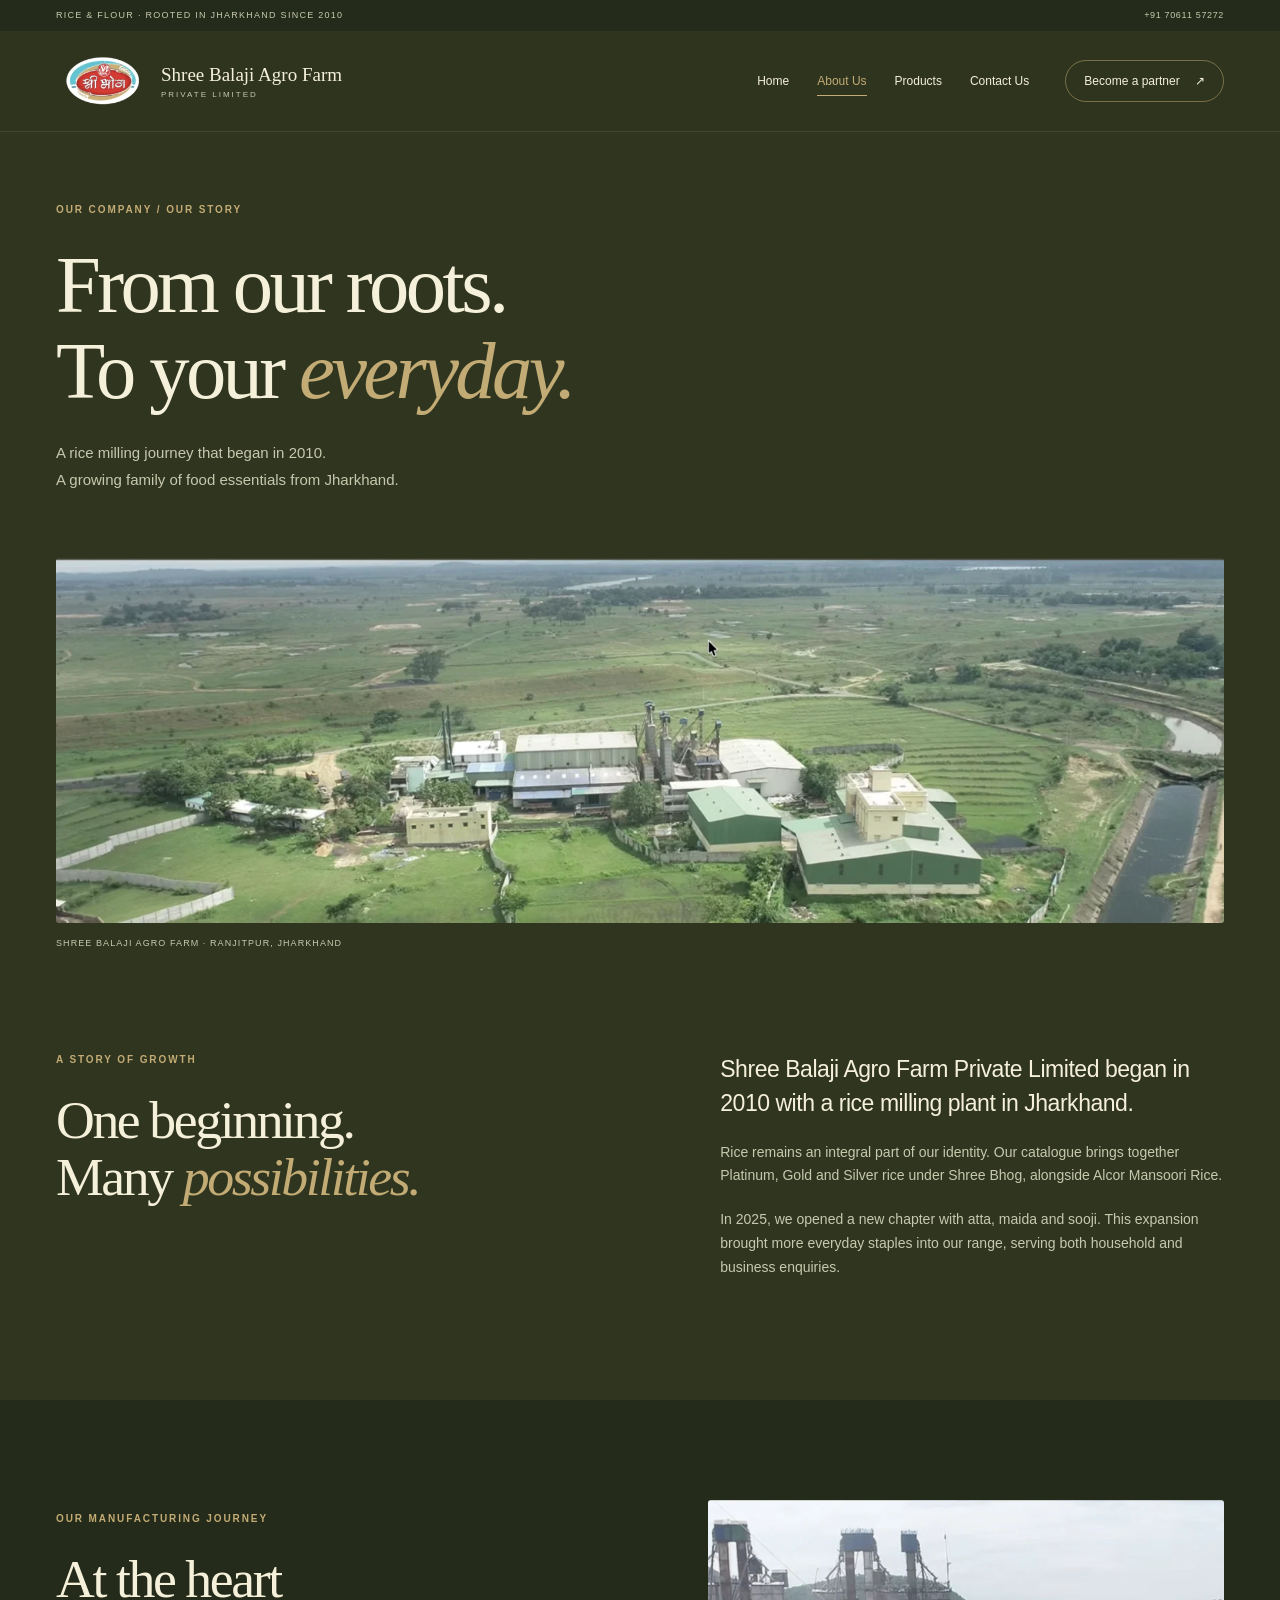
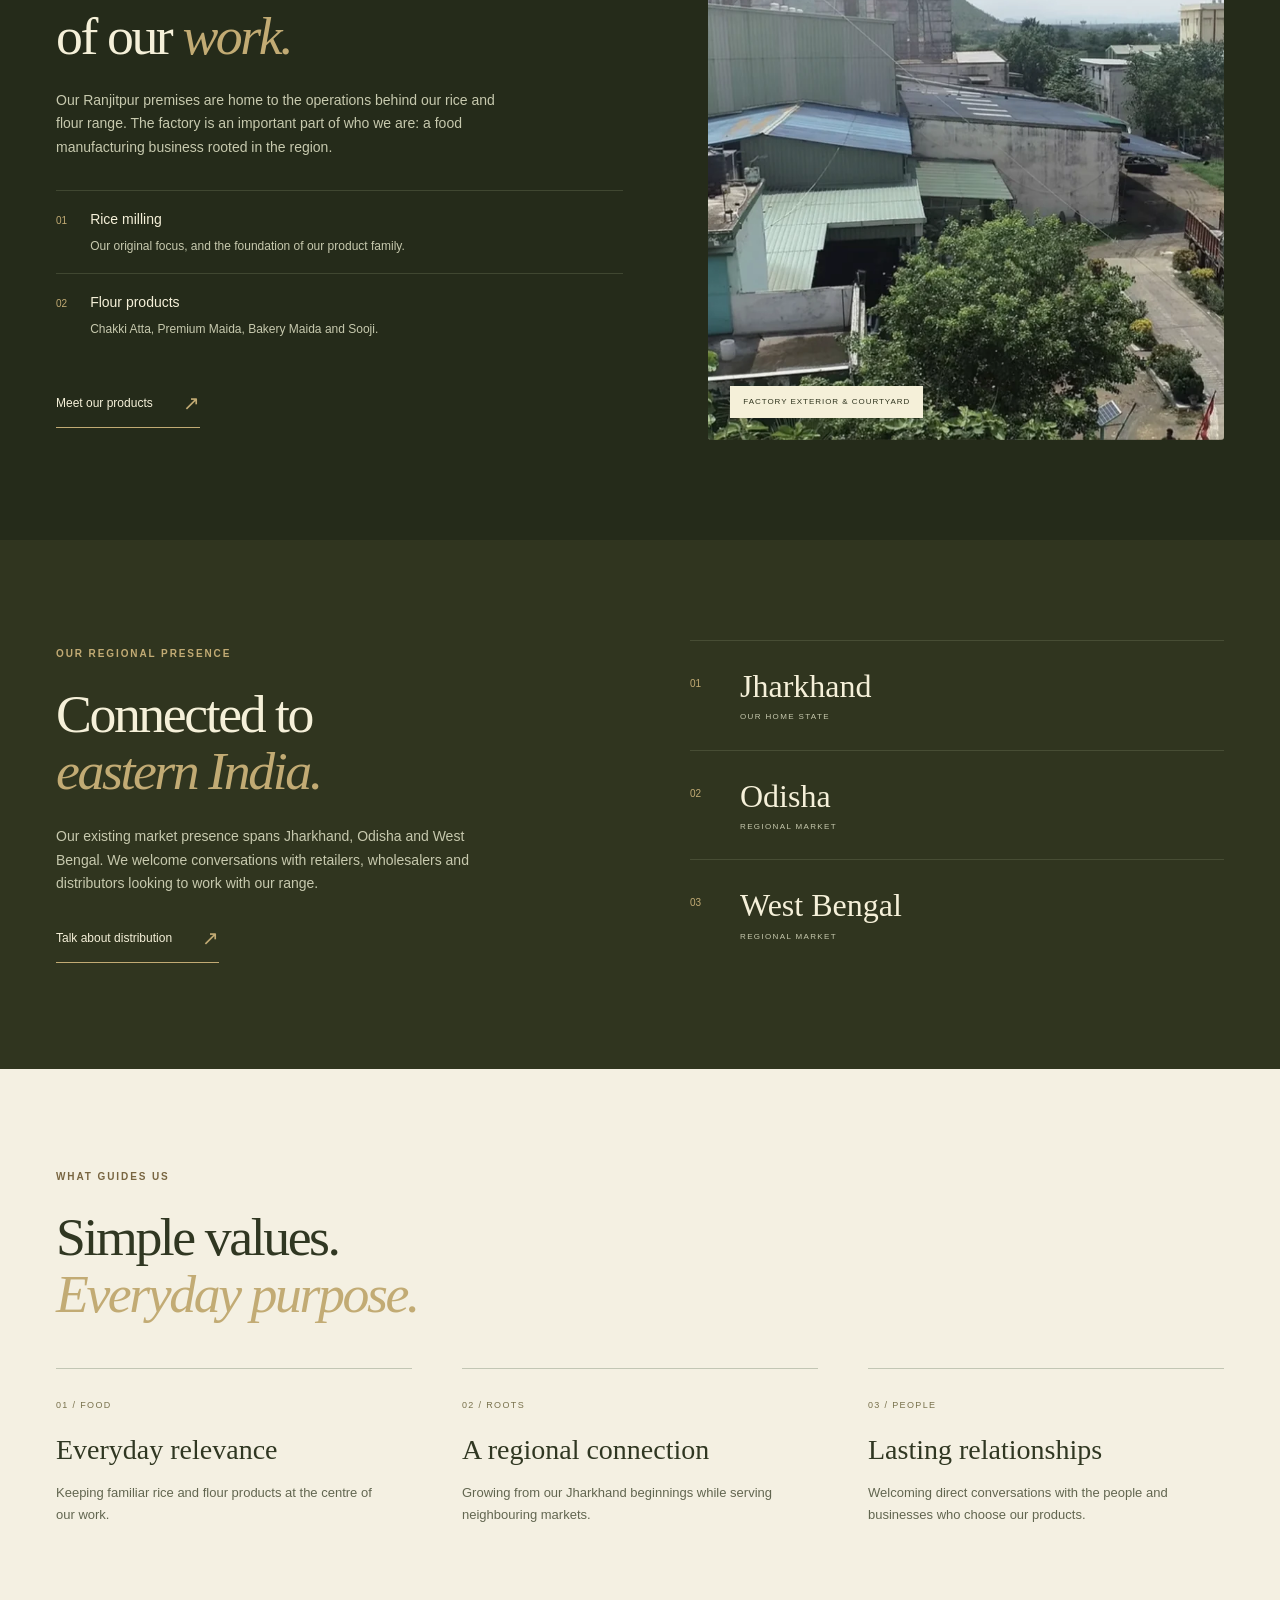
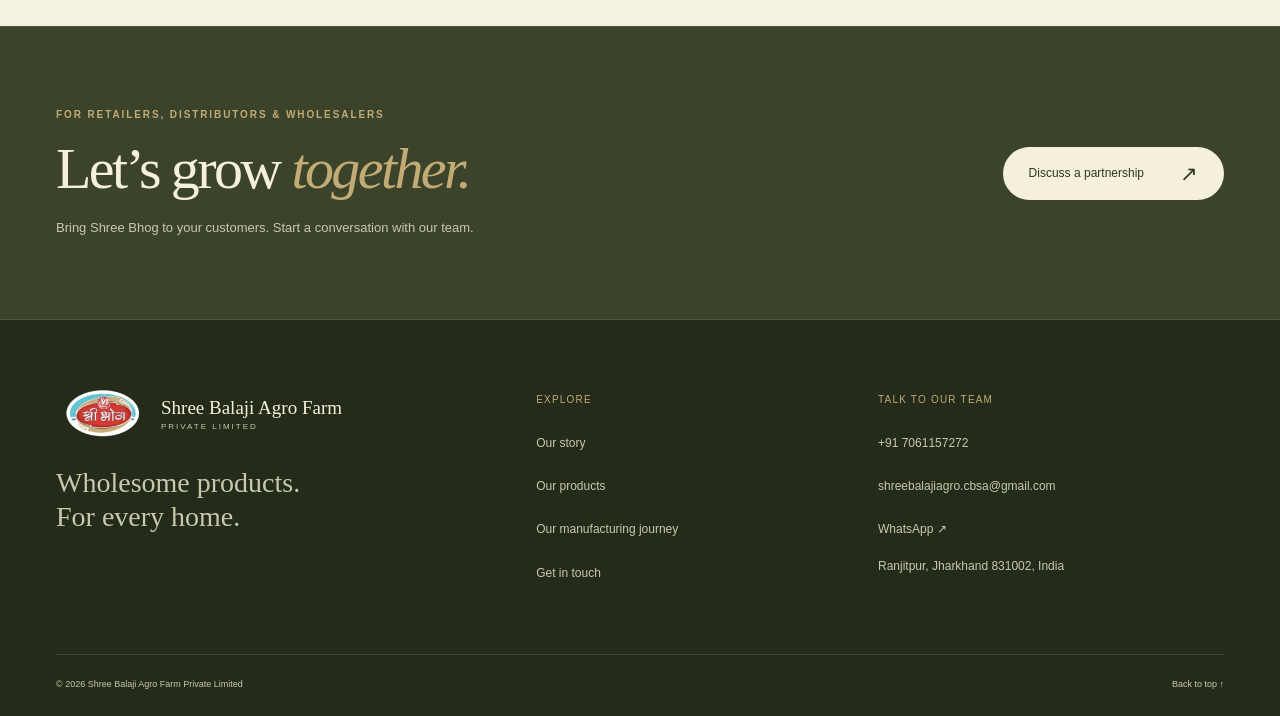
==== about.html @ ea7e45dd "Build four-page Wix-inspired website with preserved assets and webhook-ready enquiries" ====
<!doctype html>
<html lang="en">
  <head>
    <meta charset="utf-8">
    <meta name="viewport" content="width=device-width, initial-scale=1">
    <meta name="theme-color" content="#30351f"><title>About Us | Shree Balaji Agro Farm Private Limited</title>
    <meta name="description" content="Our journey from rice milling in 2010 to atta, maida and sooji in 2025. Meet Shree Balaji Agro Farm Private Limited, Ranjitpur.">
    <meta property="og:title" content="About Us | Shree Balaji Agro Farm Private Limited">
    <meta property="og:description" content="Our journey from rice milling in 2010 to atta, maida and sooji in 2025. Meet Shree Balaji Agro Farm Private Limited, Ranjitpur.">
    <meta property="og:type" content="website">
    <link rel="icon" href="assets/images/logo-600.webp" type="image/webp">
    <link rel="stylesheet" href="css/styles.css">
    <script src="js/config.js" defer>
    </script>
    <script src="js/script.js" defer>
    </script>
  </head>
  <body id="top"><a class="skip-link" href="#main">Skip to content</a>
    <div class="topbar"><span>RICE & FLOUR · ROOTED IN JHARKHAND SINCE 2010</span><a href="tel:+917061157272">+91 70611 57272</a>
    </div>
    <header class="site-header">
      <div class="header-inner"><a class="brand" href="index.html" aria-label="Shree Balaji Agro Farm Private Limited home"><img src="assets/images/logo-600.webp" width="91" height="55" alt="Shree Bhog"><span>Shree Balaji Agro Farm<small>PRIVATE LIMITED</small></span></a>
        <button class="menu-toggle" type="button" aria-expanded="false" aria-controls="main-nav" hidden>Menu <span aria-hidden="true">☰</span>
        </button>
        <nav id="main-nav" aria-label="Main navigation"><a href="index.html" >Home</a><a href="about.html" aria-current=page>About Us</a><a href="products.html" >Products</a><a href="contact.html" >Contact Us</a><a class="nav-cta" href="contact.html?business=Distributor">Become a partner <span aria-hidden="true">↗</span></a>
        </nav>
      </div>
    </header>
    <main id="main">
      <section class="wrap page-intro">
        <p class="eyebrow">OUR COMPANY / OUR STORY
        </p>
        <h1>From our roots.<br>To your <em>everyday.</em>
        </h1>
        <p class="page-summary">A rice milling journey that began in 2010.<br>A growing family of food essentials from Jharkhand.
        </p>
      </section>
      <figure class="wrap panoramic"><img class="" src="assets/images/factory-aerial-1600.webp" srcset="assets/images/factory-aerial-800.webp 800w, assets/images/factory-aerial-1600.webp 1600w, assets/images/factory-aerial-2400.webp 2400w" sizes="(max-width: 760px) 100vw, 90vw" alt="Panoramic view of the factory and surrounding landscape in Ranjitpur" width="2612" height="774" fetchpriority=high decoding="async">
        <figcaption>Shree Balaji Agro Farm · Ranjitpur, Jharkhand
        </figcaption>
      </figure>
      <section class="wrap section intro-grid">
        <div>
          <p class="eyebrow">A STORY OF GROWTH
          </p>
          <h2>One beginning.<br>Many <em>possibilities.</em>
          </h2>
        </div>
        <div class="intro-copy">
          <p class="lead">Shree Balaji Agro Farm Private Limited began in 2010 with a rice milling plant in Jharkhand.
          </p>
          <p>Rice remains an integral part of our identity. Our catalogue brings together Platinum, Gold and Silver rice under Shree Bhog, alongside Alcor Mansoori Rice.
          </p>
          <p>In 2025, we opened a new chapter with atta, maida and sooji. This expansion brought more everyday staples into our range, serving both household and business enquiries.
          </p>
        </div>
      </section>
      <section id="manufacturing" class="manufacturing section">
        <div class="wrap factory-grid">
          <div class="factory-copy">
            <p class="eyebrow">OUR MANUFACTURING JOURNEY
            </p>
            <h2>At the heart<br>of our <em>work.</em>
            </h2>
            <p>Our Ranjitpur premises are home to the operations behind our rice and flour range. The factory is an important part of who we are: a food manufacturing business rooted in the region.
            </p>
            <div class="simple-facts">
              <div><span>01</span>
                <p><strong>Rice milling</strong>Our original focus, and the foundation of our product family.
                </p>
              </div>
              <div><span>02</span>
                <p><strong>Flour products</strong>Chakki Atta, Premium Maida, Bakery Maida and Sooji.
                </p>
              </div>
            </div>
            <a class="text-link" href="products.html">Meet our products <span aria-hidden="true">↗</span></a>
          </div>
          <div class="factory-photo"><img class="" src="assets/images/factory-inside-1600.webp" srcset="assets/images/factory-inside-800.webp 800w, assets/images/factory-inside-1600.webp 1600w, assets/images/factory-inside-2400.webp 1642w" sizes="(max-width: 760px) 100vw, 90vw" alt="Exterior view of the factory buildings and courtyard" width="1642" height="794" loading=lazy decoding="async"><span>FACTORY EXTERIOR & COURTYARD</span>
          </div>
        </div>
      </section>
      <section class="wrap section regional">
        <div>
          <p class="eyebrow">OUR REGIONAL PRESENCE
          </p>
          <h2>Connected to<br><em>eastern India.</em>
          </h2>
          <p>Our existing market presence spans Jharkhand, Odisha and West Bengal. We welcome conversations with retailers, wholesalers and distributors looking to work with our range.
          </p>
          <a class="text-link" href="contact.html?business=Distributor">Talk about distribution <span aria-hidden="true">↗</span></a>
        </div>
        <div class="region-list">
          <div><span>01</span>
            <h3>Jharkhand
            </h3>
            <small>OUR HOME STATE</small>
          </div>
          <div><span>02</span>
            <h3>Odisha
            </h3>
            <small>REGIONAL MARKET</small>
          </div>
          <div><span>03</span>
            <h3>West Bengal
            </h3>
            <small>REGIONAL MARKET</small>
          </div>
        </div>
      </section>
      <section class="values section">
        <div class="wrap">
          <p class="eyebrow">WHAT GUIDES US
          </p>
          <h2>Simple values.<br><em>Everyday purpose.</em>
          </h2>
          <div class="values-grid">
            <article><span>01 / FOOD</span>
              <h3>Everyday relevance
              </h3>
              <p>Keeping familiar rice and flour products at the centre of our work.
              </p>
            </article>
            <article><span>02 / ROOTS</span>
              <h3>A regional connection
              </h3>
              <p>Growing from our Jharkhand beginnings while serving neighbouring markets.
              </p>
            </article>
            <article><span>03 / PEOPLE</span>
              <h3>Lasting relationships
              </h3>
              <p>Welcoming direct conversations with the people and businesses who choose our products.
              </p>
            </article>
          </div>
        </div>
      </section>
      <section class="partner-band">
        <div class="wrap">
          <div>
            <p class="eyebrow">FOR RETAILERS, DISTRIBUTORS & WHOLESALERS
            </p>
            <h2>Let’s grow <em>together.</em>
            </h2>
            <p>Bring Shree Bhog to your customers. Start a conversation with our team.
            </p>
          </div>
          <a class="button button-cream" href="contact.html?business=Distributor">Discuss a partnership <span aria-hidden="true">↗</span></a>
        </div>
      </section>
    </main>
    <footer class="site-footer">
      <div class="wrap footer-grid">
        <div class="footer-brand"><a class="brand" href="index.html"><img src="assets/images/logo-600.webp" width="91" height="55" alt="Shree Bhog"><span>Shree Balaji Agro Farm<small>PRIVATE LIMITED</small></span></a>
          <p>Wholesome products.<br>For every home.
          </p>
        </div>
        <div>
          <h2>Explore
          </h2>
          <a href="about.html">Our story</a><a href="products.html">Our products</a><a href="about.html#manufacturing">Our manufacturing journey</a><a href="contact.html">Get in touch</a>
        </div>
        <div>
          <h2>Talk to our team
          </h2>
          <a href="tel:+917061157272">+91 7061157272</a><a href="mailto:shreebalajiagro.cbsa@gmail.com">shreebalajiagro.cbsa@gmail.com</a><a href="https://wa.me/917061157272" target="_blank" rel="noopener noreferrer">WhatsApp <span aria-hidden="true">↗</span></a>
          <p>Ranjitpur, Jharkhand 831002, India
          </p>
        </div>
      </div>
      <div class="wrap footer-bottom"><span>© <span data-year>2026</span> Shree Balaji Agro Farm Private Limited</span><a href="#top">Back to top ↑</a>
      </div>
    </footer>
  </body>
</html>
---- css/styles.css ----
/* SHREE BALAJI AGRO FARM — shared design system.
   Edit these tokens to change the site-wide palette and typography. */
:root {
  --olive:#30351f;
  --olive-deep:#252b1a;
  --olive-light:#3c432b;
  --cream:#f5f0d9;
  --paper:#f4f0e2;
  --gold:#c2ab74;
  --muted:#c7c9ae;
  --ink:#303722;
  --line:#69705366;
  --serif:Georgia,'Times New Roman',serif;
  --sans:'Avenir Next','Segoe UI',Arial,sans-serif;
}
* {
  box-sizing:border-box;
}
html {
  scroll-behavior:smooth;
  scroll-padding-top:110px;
}
body {
  margin:0;
  background:var(--olive);
  color:var(--cream);
  font-family:var(--sans);
  font-size:16px;
  line-height:1.7;
}
a {
  color:inherit;
  text-decoration:none;
}
img {
  display:block;
  max-width:100%;
}
button,input,textarea,select {
  font:inherit;
}
button {
  cursor:pointer;
}
button:disabled {
  cursor:not-allowed;
}
h1,h2,h3,p,figure {
  margin:0;
}
h1,h2,h3 {
  font-family:var(--serif);
  font-weight:400;
}
h1,h2 {
  letter-spacing:-.045em;
  line-height:1.06;
}
h1 {
  font-size:clamp(58px,6.6vw,100px);
}
h2 {
  font-size:clamp(40px,4.2vw,64px);
}
h3 {
  line-height:1.2;
}
em {
  font-weight:400;
  color:var(--gold);
}
a,button,input,select,textarea {
  -webkit-tap-highlight-color:transparent;
}
a:focus-visible,button:focus-visible,input:focus-visible,select:focus-visible,textarea:focus-visible {
  outline:3px solid var(--gold);
  outline-offset:5px;
}
::selection {
  background:var(--gold);
  color:var(--olive-deep);
}
[hidden] {
  display:none!important;
}
.wrap {
  width:min(1320px,calc(100% - 112px));
  margin-inline:auto;
}
.section {
  padding-block:100px;
}
.eyebrow {
  font-size:10px;
  letter-spacing:.19em;
  font-weight:600;
  line-height:1.6;
  margin-bottom:24px;
  color:var(--gold);
}
.topbar {
  background:var(--olive-deep);
  padding:8px 56px;
  display:flex;
  justify-content:space-between;
  font-size:9px;
  letter-spacing:.14em;
  color:var(--muted);
}
.topbar a {
  letter-spacing:.07em;
}
.site-header {
  position:sticky;
  top:0;
  z-index:50;
  background:#30351ff7;
  border-bottom:1px solid #aeb59025;
  backdrop-filter:blur(12px);
}
.header-inner {
  width:min(1400px,calc(100% - 112px));
  margin:auto;
  display:flex;
  justify-content:space-between;
  align-items:center;
  min-height:100px;
  gap:28px;
}
.brand {
  display:flex;
  align-items:center;
  gap:15px;
  flex-shrink:0;
}
.brand img {
  width:90px;
  height:57px;
  object-fit:contain;
}
.brand>span {
  font-family:var(--serif);
  font-size:19px;
  line-height:1.4;
}
.brand small {
  display:block;
  font-family:var(--sans);
  font-size:8px;
  letter-spacing:.25em;
  color:var(--muted);
}
#main-nav {
  display:flex;
  align-items:center;
  gap:28px;
  font-size:12px;
}
#main-nav>a {
  white-space:nowrap;
}
#main-nav>a[aria-current] {
  color:var(--gold);
}
#main-nav>a:not(.nav-cta) {
  position:relative;
  padding:8px 0;
}
#main-nav>a:not(.nav-cta):after {
  content:'';
  height:1px;
  width:0;
  background:var(--gold);
  position:absolute;
  bottom:3px;
  left:0;
  transition:width .2s;
}
#main-nav>a:hover:after,#main-nav>a[aria-current]:after {
  width:100%;
}
.nav-cta {
  border:1px solid #c2ab7480;
  border-radius:30px;
  padding:10px 18px;
  margin-left:8px;
}
.nav-cta span {
  margin-left:12px;
}
.button {
  display:inline-flex;
  align-items:center;
  justify-content:space-between;
  gap:36px;
  padding:15px 25px;
  border:1px solid transparent;
  border-radius:40px;
  font-size:12px;
  font-weight:500;
  line-height:1.5;
  transition:background .2s,transform .2s;
}
.button span {
  font-size:21px;
  line-height:1;
}
.button:hover:not(:disabled) {
  transform:translateY(-2px);
}
.button-cream {
  background:var(--cream);
  color:var(--olive);
}
.button-cream:hover {
  background:#e5d6a7;
}
.button-outline {
  border-color:var(--gold);
  color:var(--cream);
}
.button-outline:hover {
  background:var(--olive-light);
}
.button-dark {
  background:var(--olive);
  color:var(--cream);
}
.button-dark:hover:not(:disabled) {
  background:#424b30;
}
.text-link {
  display:inline-flex;
  gap:30px;
  align-items:center;
  border-bottom:1px solid var(--gold);
  font-size:12px;
  padding-bottom:7px;
}
.text-link span {
  color:var(--gold);
  font-size:20px;
}
.home-hero {
  position:relative;
  min-height:650px;
  height:calc(100svh - 134px);
  max-height:920px;
  isolation:isolate;
  display:flex;
  align-items:center;
}
.hero-image {
  position:absolute;
  inset:0;
  width:100%;
  height:100%;
  object-fit:cover;
  object-position:50% 56%;
  z-index:-3;
}
.hero-shade {
  position:absolute;
  inset:0;
  z-index:-2;
  background:linear-gradient(90deg,#172515d9 0%,#1d2e1c95 45%,#17281915 100%),linear-gradient(0deg,#1c2a1bb0,transparent 30%);
}
.hero-content {
  padding-block:65px 95px;
}
.hero-content .eyebrow {
  display:flex;
  align-items:center;
  color:var(--cream);
  font-size:9px;
  gap:12px;
}
.gold-line {
  height:1px;
  width:34px;
  background:var(--gold);
}
.hero-content h1 {
  font-size:clamp(58px,6.4vw,98px);
  line-height:1.04;
  max-width:920px;
  text-shadow:0 2px 30px #17251520;
}
.hero-content em {
  color:#eddbab;
}
.hero-tagline {
  margin:24px 0 30px;
  font-size:17px;
  color:#f2efda;
}
.hero-caption {
  position:absolute;
  bottom:24px;
  left:56px;
  right:56px;
  display:flex;
  justify-content:space-between;
  color:var(--cream);
  font-size:9px;
  letter-spacing:.15em;
}
.hero-caption a {
  letter-spacing:0;
  font-size:11px;
}
.heritage-strip {
  border-bottom:1px solid var(--line);
  padding:23px 56px;
  display:flex;
  justify-content:center;
  gap:65px;
  align-items:center;
  font-size:10px;
  letter-spacing:.15em;
}
.ornament {
  font-size:16px;
  color:var(--gold);
}
.intro-grid {
  display:grid;
  grid-template-columns:1.12fr 1fr;
  gap:100px;
}
.intro-copy {
  max-width:520px;
}
.intro-copy p {
  font-size:14px;
  color:var(--muted);
  margin-bottom:20px;
}
.intro-copy .lead {
  font-size:23px;
  color:var(--cream);
  line-height:1.5;
  letter-spacing:-.02em;
}
.intro-copy .text-link {
  margin-top:5px;
}
.collection {
  background:var(--olive-deep);
}
.section-heading {
  display:flex;
  justify-content:space-between;
  align-items:end;
  gap:40px;
  margin-bottom:44px;
}
.section-heading>p {
  font-size:13px;
  color:var(--muted);
  max-width:300px;
}
.section-heading>.text-link {
  margin-bottom:6px;
}
.product-grid {
  display:grid;
  grid-template-columns:repeat(4,minmax(0,1fr));
  gap:24px;
}
.product-card {
  min-width:0;
  display:flex;
  flex-direction:column;
}
.product-art {
  background:#e9e7d5;
  height:320px;
  position:relative;
  display:flex;
  align-items:center;
  justify-content:center;
  padding:45px 28px 28px;
  overflow:hidden;
  border-radius:3px;
}
.product-art:after {
  content:'';
  position:absolute;
  inset:12px;
  border:1px solid #9e9b7c30;
  pointer-events:none;
}
.product-kicker {
  position:absolute;
  top:21px;
  left:23px;
  font-size:8px;
  letter-spacing:.14em;
  color:#5a604a;
}
.product-art>img {
  max-height:100%;
  max-width:100%;
  width:auto;
  height:auto;
  object-fit:contain;
  filter:drop-shadow(0 10px 9px #242b1d22);
  transition:transform .4s;
}
.product-card:hover .product-art>img {
  transform:translateY(-5px);
}
.rice-gold {
  background:#eee2bf;
}
.rice-silver {
  background:#e3dfdf;
}
.atta-chakki {
  background:#e8e0ce;
  padding-inline:20px;
}
.product-body {
  padding-top:21px;
  flex:1;
  display:flex;
  flex-direction:column;
}
.product-body h3 {
  font-size:26px;
  letter-spacing:-.025em;
}
.product-body p {
  font-size:12px;
  color:var(--muted);
  margin:12px 0 20px;
  line-height:1.65;
  flex:1;
}
.product-enquiry {
  display:flex;
  justify-content:space-between;
  gap:8px;
  align-items:center;
  font-size:10px;
  border-top:1px solid var(--line);
  padding-top:13px;
}
.product-enquiry>span[aria-hidden] {
  color:var(--gold);
  font-size:19px;
}
.product-enquiry:hover {
  color:var(--gold);
}
.collection-bottom {
  display:flex;
  justify-content:space-between;
  gap:25px;
  border-top:1px solid var(--line);
  padding-top:24px;
  margin-top:40px;
  font-size:11px;
  color:var(--muted);
}
.collection-bottom a {
  color:var(--cream);
}
.factory-grid {
  display:grid;
  grid-template-columns:1.1fr 1fr;
  gap:85px;
  align-items:center;
}
.factory-photo {
  position:relative;
  height:540px;
  overflow:hidden;
  border-radius:3px;
}
.factory-photo img {
  height:100%;
  width:100%;
  object-fit:cover;
  object-position:40% center;
}
.factory-photo>span {
  position:absolute;
  bottom:22px;
  left:22px;
  padding:9px 13px;
  background:var(--cream);
  color:var(--olive);
  font-size:8px;
  letter-spacing:.12em;
}
.factory-copy>p:not(.eyebrow) {
  font-size:14px;
  color:var(--muted);
  margin-top:24px;
  max-width:440px;
}
.simple-facts {
  margin:30px 0;
}
.simple-facts>div {
  display:flex;
  gap:23px;
  border-top:1px solid var(--line);
  padding:17px 0;
}
.simple-facts>div>span {
  font-size:10px;
  color:var(--gold);
  padding-top:4px;
}
.simple-facts p {
  font-size:12px;
  color:var(--muted);
}
.simple-facts strong {
  display:block;
  font-weight:500;
  font-size:14px;
  color:var(--cream);
  margin-bottom:4px;
}
.milestones {
  background:var(--paper);
  color:var(--ink);
}
.milestones .wrap {
  display:grid;
  grid-template-columns:1.2fr 1fr 1fr;
  gap:65px;
}
.milestones .eyebrow {
  color:#786540;
}
.milestones h2 {
  font-size:42px;
}
.milestone {
  border-left:1px solid #b8bda9;
  padding-left:32px;
}
.milestone>span {
  font-family:var(--serif);
  font-size:72px;
  line-height:1.1;
  letter-spacing:-.06em;
  color:#7e825c;
}
.milestone h3 {
  font-size:22px;
  margin:17px 0 12px;
}
.milestone p {
  font-size:12px;
  max-width:250px;
  color:#61664f;
}
.partner-band {
  padding-block:80px;
  border-block:1px solid var(--line);
  background:var(--olive-light);
}
.partner-band .wrap {
  display:flex;
  align-items:center;
  justify-content:space-between;
  gap:40px;
}
.partner-band h2 {
  font-size:58px;
}
.partner-band p:not(.eyebrow) {
  font-size:13px;
  color:var(--muted);
  margin-top:17px;
}
.partner-band .eyebrow {
  margin-bottom:15px;
}
.site-footer {
  background:var(--olive-deep);
  padding:65px 0 24px;
}
.footer-grid {
  display:grid;
  grid-template-columns:1.2fr .8fr 1fr;
  gap:65px;
  padding-bottom:55px;
}
.footer-brand>p {
  font-family:var(--serif);
  font-size:28px;
  line-height:1.2;
  margin-top:24px;
  color:var(--muted);
}
.footer-grid h2 {
  font-family:var(--sans);
  font-size:10px;
  letter-spacing:.12em;
  text-transform:uppercase;
  color:var(--gold);
  margin:10px 0 20px;
}
.footer-grid>div:not(.footer-brand)>a,.footer-grid>div:not(.footer-brand)>p {
  display:block;
  font-size:12px;
  margin:9px 0;
  color:var(--muted);
  overflow-wrap:anywhere;
}
.footer-grid a:hover {
  color:var(--cream);
}
.footer-bottom {
  border-top:1px solid var(--line);
  padding-top:22px;
  display:flex;
  justify-content:space-between;
  gap:22px;
  font-size:9px;
  color:var(--muted);
}
.page-intro {
  padding-top:70px;
  padding-bottom:65px;
}
.page-intro h1 {
  font-size:clamp(58px,6.3vw,90px);
}
.page-summary {
  font-size:15px;
  line-height:1.8;
  color:var(--muted);
  margin-top:26px;
}
.panoramic img {
  width:100%;
  height:365px;
  object-fit:cover;
  border-radius:3px;
}
.panoramic figcaption {
  font-size:9px;
  letter-spacing:.12em;
  color:var(--muted);
  padding-top:13px;
  text-transform:uppercase;
}
.manufacturing {
  background:var(--olive-deep);
}
.regional {
  display:grid;
  grid-template-columns:1fr 1fr;
  gap:100px;
  align-items:center;
}
.regional p:not(.eyebrow) {
  font-size:14px;
  color:var(--muted);
  margin:25px 0;
  max-width:430px;
}
.region-list>div {
  display:grid;
  grid-template-columns:30px 1fr;
  gap:5px 20px;
  border-top:1px solid var(--line);
  padding:26px 0;
}
.region-list span {
  font-size:10px;
  color:var(--gold);
  grid-row:span 2;
  padding-top:8px;
}
.region-list h3 {
  font-size:32px;
}
.region-list small {
  font-size:8px;
  letter-spacing:.17em;
  color:var(--muted);
}
.values {
  background:var(--paper);
  color:var(--ink);
}
.values .eyebrow {
  color:#786540;
}
.values-grid {
  display:grid;
  grid-template-columns:repeat(3,1fr);
  gap:50px;
  margin-top:45px;
}
.values-grid article {
  border-top:1px solid #c2c6b4;
  padding-top:20px;
}
.values-grid span {
  font-size:9px;
  letter-spacing:.15em;
  color:#78714c;
}
.values-grid h3 {
  font-size:28px;
  margin:16px 0;
}
.values-grid p {
  font-size:13px;
  color:#626650;
  max-width:320px;
}
.intro-bottom {
  display:flex;
  justify-content:space-between;
  gap:30px;
  align-items:end;
}
.category-nav {
  display:flex;
  gap:14px;
}
.category-nav a {
  font-size:12px;
  padding:11px 21px;
  border:1px solid var(--gold);
  border-radius:30px;
}
.category-nav span {
  font-size:9px;
  color:var(--gold);
  margin-inline:12px;
}
.catalogue-section {
  background:var(--olive-deep);
  border-top:1px solid var(--line);
}
.flour-section {
  background:var(--olive);
}
.pack-placeholder {
  height:100%;
  width:100%;
  border:1px solid #9b845360;
  display:flex;
  flex-direction:column;
  align-items:center;
  justify-content:center;
  text-align:center;
  gap:12px;
  color:var(--ink);
  padding:15px;
}
.pack-placeholder>img {
  height:48px;
  width:34px;
}
.pack-placeholder>span {
  font-family:var(--serif);
  font-size:22px;
  line-height:1.2;
}
.pack-placeholder small {
  font-size:7px;
  letter-spacing:.18em;
  color:#6c6b56;
  line-height:1.8;
}
.catalogue-note {
  font-size:11px;
  color:var(--muted);
  margin-top:30px;
}
.contact-heading {
  padding-bottom:55px;
}
.contact-layout {
  display:grid;
  grid-template-columns:.85fr 1.15fr;
  gap:100px;
  padding-bottom:45px;
  align-items:start;
}
.contact-details {
  padding-top:20px;
}
.contact-detail {
  display:block;
  position:relative;
  border-top:1px solid var(--line);
  padding:24px 25px 26px 0;
}
.contact-detail>span:first-child {
  display:block;
  font-size:9px;
  letter-spacing:.16em;
  color:var(--gold);
  margin-bottom:10px;
}
.contact-detail strong {
  font-weight:400;
  font-size:18px;
  line-height:1.55;
  overflow-wrap:anywhere;
}
.contact-detail>span[aria-hidden] {
  position:absolute;
  right:0;
  top:49px;
  color:var(--gold);
}
.contact-details .button {
  margin-top:22px;
}
.contact-small {
  font-size:12px;
  color:var(--muted);
  max-width:300px;
  margin-top:20px;
}
.enquiry-form {
  background:var(--paper);
  color:var(--ink);
  padding:38px;
  border-radius:3px;
}
.enquiry-form .eyebrow {
  color:#786540;
  margin-bottom:14px;
}
.enquiry-form h2 {
  font-size:36px;
}
.enquiry-form h2 em {
  color:#807044;
}
.form-note {
  font-size:12px;
  color:#5e654f;
  border-bottom:1px solid #bfc3b0;
  padding:17px 0 20px;
  margin-bottom:26px;
}
.form-row {
  display:grid;
  grid-template-columns:1fr 1fr;
  gap:22px;
}
.enquiry-form label:not(.consent) {
  display:block;
  font-size:11px;
  margin-bottom:7px;
}
.enquiry-form input:not([type=checkbox]),.enquiry-form select,.enquiry-form textarea {
  display:block;
  width:100%;
  border:1px solid #bfc3b0;
  background:#f9f7ee;
  border-radius:3px;
  padding:11px 12px;
  color:var(--ink);
  font-size:12px;
  margin-bottom:22px;
  min-height:43px;
}
.enquiry-form textarea {
  resize:vertical;
  min-height:100px;
}
.enquiry-form input::placeholder,.enquiry-form textarea::placeholder {
  color:#747965;
}
.enquiry-form input:focus,.enquiry-form select:focus,.enquiry-form textarea:focus {
  outline-color:#81703b;
}
.consent {
  display:flex;
  align-items:start;
  gap:10px;
  font-size:10px;
  line-height:1.7;
  margin-bottom:23px;
}
.consent input {
  accent-color:var(--olive);
  margin-top:4px;
  flex-shrink:0;
  width:15px;
  height:15px;
}
.enquiry-form .button {
  width:100%;
  border-radius:3px;
}
.enquiry-form .button:disabled {
  opacity:.67;
}
.form-privacy {
  font-size:9px;
  color:#636a54;
  margin-top:15px;
}
#form-status {
  font-size:12px;
  margin-top:14px;
}
#form-status[data-state=error] {
  color:#8b3026;
}
#form-status[data-state=success] {
  color:#285039;
}
.location-panel {
  position:relative;
  min-height:360px;
  isolation:isolate;
}
.location-panel>img {
  width:100%;
  height:390px;
  object-fit:cover;
  position:absolute;
  inset:0;
  z-index:-1;
  filter:brightness(.7);
}
.location-card {
  background:var(--paper);
  color:var(--ink);
  width:350px;
  padding:30px;
  position:relative;
  margin:30px;
  display:inline-block;
}
.location-card .eyebrow {
  color:#786540;
  font-size:8px;
  margin-bottom:14px;
}
.location-card h3 {
  font-size:34px;
}
.location-card p:not(.eyebrow) {
  font-size:12px;
  color:#636a54;
  margin:15px 0;
}
.location-card .text-link {
  font-size:11px;
}
.location-call {
  display:block;
  font-size:11px;
  margin-top:16px;
}
.map-note {
  font-size:10px;
  color:var(--muted);
  margin-top:14px;
}
.map-frame {
  width:100%;
  height:420px;
  border:0;
  display:block;
  border-radius:3px;
}
.map-actions {
  display:flex;
  justify-content:space-between;
  align-items:center;
  gap:20px;
  margin-top:18px;
  font-size:12px;
}
.map-actions p {
  color:var(--muted);
}
.skip-link {
  position:fixed;
  left:20px;
  top:-100px;
  z-index:100;
  background:var(--cream);
  color:var(--olive);
  padding:12px 20px;
}
.skip-link:focus {
  top:12px;
}
.sr-only,.honeypot {
  position:absolute;
  width:1px;
  height:1px;
  margin:-1px;
  padding:0;
  overflow:hidden;
  clip:rect(0,0,0,0);
  white-space:nowrap;
  border:0;
}
.menu-toggle {
  background:transparent;
  border:1px solid var(--line);
  border-radius:3px;
  color:var(--cream);
  padding:9px 12px;
  font-size:12px;
}
.menu-toggle span {
  margin-left:12px;
}
.reveal.is-waiting {
  opacity:0;
  transform:translateY(15px);
}
.reveal {
  transition:opacity .65s ease,transform .65s ease;
}
@media(min-width:1001px) {
  .menu-toggle {
    display:none;
  }
}
@media(max-width:1200px) {
  .header-inner {
    width:calc(100% - 64px);
    gap:20px;
  }
  #main-nav {
    gap:18px;
  }
  .brand>span {
    font-size:17px;
  }
  .brand img {
    width:75px;
  }
  .nav-cta {
    padding:9px 13px;
  }
  .wrap {
    width:calc(100% - 72px);
  }
  .intro-grid,.factory-grid,.regional,.contact-layout {
    gap:55px;
  }
  .product-grid {
    gap:18px;
  }
  .product-art {
    height:285px;
    padding-inline:20px;
  }
  .product-body h3 {
    font-size:24px;
  }
  .milestones .wrap {
    gap:35px;
  }
  .footer-grid {
    gap:35px;
  }
  .hero-content h1 {
    font-size:7vw;
  }
  .heritage-strip {
    gap:35px;
  }
  .contact-detail strong {
    font-size:16px;
  }
}
@media(max-width:1000px) {
  .header-inner {
    flex-wrap:wrap;
    min-height:86px;
    padding-block:14px;
    gap:0;
  }
  #main-nav {
    width:100%;
    padding:18px 0 5px;
    justify-content:space-between;
    gap:14px;
  }
  #main-nav.is-collapsed {
    display:none;
  }
  .brand img {
    height:48px;
  }
  .home-hero {
    min-height:590px;
    height:75svh;
  }
  .hero-content h1 {
    font-size:76px;
  }
  .hero-caption {
    left:36px;
    right:36px;
  }
  .section {
    padding-block:75px;
  }
  .product-grid {
    grid-template-columns:repeat(2,minmax(0,1fr));
    gap:35px 24px;
  }
  .product-art {
    height:340px;
  }
  .product-body p {
    max-width:350px;
  }
  .intro-grid {
    gap:40px;
  }
  .intro-copy .lead {
    font-size:20px;
  }
  .factory-grid {
    gap:40px;
  }
  .factory-photo {
    height:490px;
  }
  .milestones .wrap {
    grid-template-columns:1fr 1fr;
  }
  .milestones .wrap>div:first-child {
    grid-column:1/-1;
  }
  .partner-band .wrap {
    gap:30px;
  }
  .partner-band h2 {
    font-size:48px;
  }
  .partner-band .button {
    flex-shrink:0;
  }
  .footer-grid {
    grid-template-columns:1fr 1fr;
    gap:40px;
  }
  .footer-brand {
    grid-column:1/-1;
    display:flex;
    justify-content:space-between;
    align-items:center;
  }
  .footer-brand>p {
    margin:0;
  }
  .regional {
    gap:45px;
  }
  .contact-layout {
    gap:35px;
    grid-template-columns:.8fr 1.2fr;
  }
  .enquiry-form {
    padding:27px;
  }
  .form-row {
    grid-template-columns:1fr;
    gap:0;
  }
}
@media(max-width:760px) {
  html {
    scroll-padding-top:100px;
  }
  .wrap {
    width:calc(100% - 40px);
  }
  .topbar {
    padding:8px 20px;
    font-size:8px;
  }
  .topbar>a {
    display:none;
  }
  .header-inner {
    width:calc(100% - 40px);
  }
  .brand img {
    width:66px;
    height:43px;
  }
  .brand {
    gap:10px;
  }
  .brand>span {
    font-size:16px;
  }
  .brand small {
    font-size:7px;
  }
  .header-inner {
    min-height:78px;
  }
  #main-nav {
    flex-direction:column;
    align-items:stretch;
    gap:0;
    padding:15px 0 5px;
  }
  #main-nav>a {
    padding:12px 5px!important;
  }
  #main-nav>a:not(.nav-cta):after {
    display:none;
  }
  .nav-cta {
    margin:10px 0 0;
    text-align:center;
  }
  .home-hero {
    min-height:580px;
    height:78svh;
    max-height:780px;
  }
  .hero-content {
    padding:55px 0 90px;
  }
  .hero-content h1 {
    font-size:clamp(49px,8.4vw,70px);
    line-height:1.08;
  }
  .hero-content .eyebrow {
    font-size:7px;
    letter-spacing:.12em;
    gap:8px;
  }
  .hero-shade {
    background:linear-gradient(90deg,#182614e0,#1a2c1b60),linear-gradient(0deg,#1a2b1a99,transparent);
  }
  .hero-image {
    object-position:58% center;
  }
  .hero-tagline {
    font-size:14px;
    margin:23px 0 28px;
  }
  .hero-caption {
    left:20px;
    right:20px;
    font-size:7px;
  }
  .hero-caption a {
    font-size:10px;
  }
  .heritage-strip {
    padding:20px;
    gap:20px;
    font-size:8px;
  }
  .heritage-strip>span:last-child,.heritage-strip>.ornament:nth-child(4) {
    display:none;
  }
  .section {
    padding-block:60px;
  }
  .eyebrow {
    font-size:9px;
    margin-bottom:20px;
  }
  h2 {
    font-size:43px;
  }
  .intro-grid,.factory-grid,.regional,.contact-layout {
    grid-template-columns:1fr;
    gap:32px;
  }
  .intro-copy {
    max-width:none;
  }
  .intro-copy p {
    font-size:13px;
  }
  .intro-copy .lead {
    font-size:21px;
  }
  .section-heading {
    align-items:start;
    flex-direction:column;
    gap:25px;
    margin-bottom:30px;
  }
  .section-heading>p {
    font-size:12px;
  }
  .product-grid {
    gap:30px 18px;
  }
  .product-art {
    height:290px;
    padding:45px 22px 25px;
  }
  .product-kicker {
    font-size:7px;
    left:20px;
  }
  .product-body h3 {
    font-size:25px;
  }
  .product-body p {
    font-size:11px;
  }
  .product-enquiry {
    font-size:10px;
  }
  .collection-bottom {
    flex-direction:column;
    gap:10px;
    font-size:10px;
  }
  .factory-photo {
    height:380px;
  }
  .factory-copy>p:not(.eyebrow) {
    max-width:none;
    font-size:13px;
  }
  .milestones .wrap {
    gap:35px 25px;
  }
  .milestone {
    padding-left:20px;
  }
  .milestone>span {
    font-size:61px;
  }
  .milestone h3 {
    font-size:22px;
  }
  .milestone p {
    font-size:11px;
  }
  .partner-band {
    padding-block:60px;
  }
  .partner-band .wrap {
    flex-direction:column;
    align-items:start;
  }
  .partner-band h2 {
    font-size:46px;
  }
  .partner-band p:not(.eyebrow) {
    font-size:12px;
  }
  .site-footer {
    padding-top:45px;
  }
  .footer-grid {
    gap:30px 20px;
    padding-bottom:35px;
    grid-template-columns:.8fr 1.2fr;
  }
  .footer-brand>p {
    font-size:24px;
  }
  .footer-grid>div:not(.footer-brand)>a,.footer-grid>div:not(.footer-brand)>p {
    font-size:11px;
  }
  .footer-bottom {
    font-size:8px;
  }
  .page-intro {
    padding-top:50px;
    padding-bottom:45px;
  }
  .page-intro h1 {
    font-size:62px;
  }
  .page-summary {
    font-size:13px;
  }
  .panoramic img {
    height:260px;
  }
  .panoramic figcaption {
    font-size:8px;
  }
  .manufacturing .factory-photo {
    grid-row:1;
  }
  .region-list h3 {
    font-size:30px;
  }
  .values-grid {
    grid-template-columns:1fr;
    gap:30px;
    margin-top:35px;
  }
  .values-grid h3 {
    margin:12px 0;
  }
  .values-grid p {
    max-width:none;
  }
  .intro-bottom {
    flex-direction:column;
    align-items:start;
    gap:25px;
  }
  .pack-placeholder>span {
    font-size:22px;
  }
  .catalogue-note {
    font-size:10px;
  }
  .contact-layout {
    padding-bottom:0;
  }
  .contact-details {
    padding-top:0;
  }
  .contact-detail strong {
    font-size:18px;
  }
  .contact-small {
    max-width:none;
  }
  .form-row {
    grid-template-columns:1fr 1fr;
    gap:18px;
  }
  .enquiry-form {
    padding:30px;
  }
  .location-card {
    width:calc(100% - 40px);
    margin:20px;
  }
  .location-panel>img {
    height:100%;
  }
  .map-actions {
    flex-direction:column;
    align-items:start;
  }
  .map-frame {
    height:340px;
  }
}
@media(max-width:440px) {
  .brand>span {
    font-size:14px;
  }
  .brand img {
    width:58px;
  }
  .menu-toggle {
    font-size:11px;
    padding:8px 10px;
  }
  .menu-toggle span {
    margin-left:6px;
  }
  .hero-content h1 {
    font-size:48px;
  }
  .hero-content h1 br:first-of-type {
    display:none;
  }
  .home-hero {
    min-height:565px;
  }
  .hero-content .eyebrow {
    font-size:6.5px;
    letter-spacing:.1em;
  }
  .gold-line {
    width:20px;
  }
  .hero-tagline {
    font-size:13px;
  }
  .product-grid {
    gap:28px 14px;
  }
  .product-art {
    height:235px;
    padding:40px 16px 20px;
  }
  .product-art:after {
    inset:9px;
  }
  .product-kicker {
    left:14px;
    font-size:6px;
    top:18px;
  }
  .product-body h3 {
    font-size:22px;
  }
  .product-body p {
    font-size:10px;
  }
  .product-enquiry {
    font-size:9px;
    gap:5px;
  }
  .product-enquiry>span[aria-hidden] {
    font-size:18px;
  }
  .pack-placeholder {
    padding:8px;
    gap:10px;
  }
  .pack-placeholder>span {
    font-size:18px;
  }
  .pack-placeholder small {
    font-size:6px;
  }
  .pack-placeholder>img {
    height:36px;
  }
  .atta-chakki {
    padding-inline:12px;
  }
  .footer-brand>p {
    display:none;
  }
  .footer-grid {
    grid-template-columns:1fr;
  }
  .footer-brand {
    grid-column:auto;
  }
  .footer-bottom {
    flex-direction:column;
    gap:12px;
  }
  .page-intro h1 {
    font-size:51px;
  }
  .enquiry-form {
    padding:24px;
  }
  .enquiry-form h2 {
    font-size:32px;
  }
  .form-row {
    grid-template-columns:1fr;
    gap:0;
  }
  .milestones .wrap {
    gap:28px 18px;
  }
  .milestone {
    padding-left:15px;
  }
  .milestone>span {
    font-size:53px;
  }
  .milestone h3 {
    font-size:20px;
  }
  .milestones h2 {
    font-size:40px;
  }
  .hero-caption {
    font-size:6px;
  }
  .contact-detail strong {
    font-size:16px;
  }
}
@media(prefers-reduced-motion:reduce) {
  html {
    scroll-behavior:auto;
  }
  *,*:before,*:after {
    animation:none!important;
    transition:none!important;
  }
  .reveal.is-waiting {
    opacity:1;
    transform:none;
  }
}

/* Comfortable touch targets for the main interactive controls. */
.menu-toggle,
.product-enquiry,
.location-call {
  min-height:44px;
}
.enquiry-form input:not([type=checkbox]),
.enquiry-form select {
  min-height:44px;
}
.site-footer .footer-grid > div:not(.footer-brand) > a {
  padding-block:7px;
}
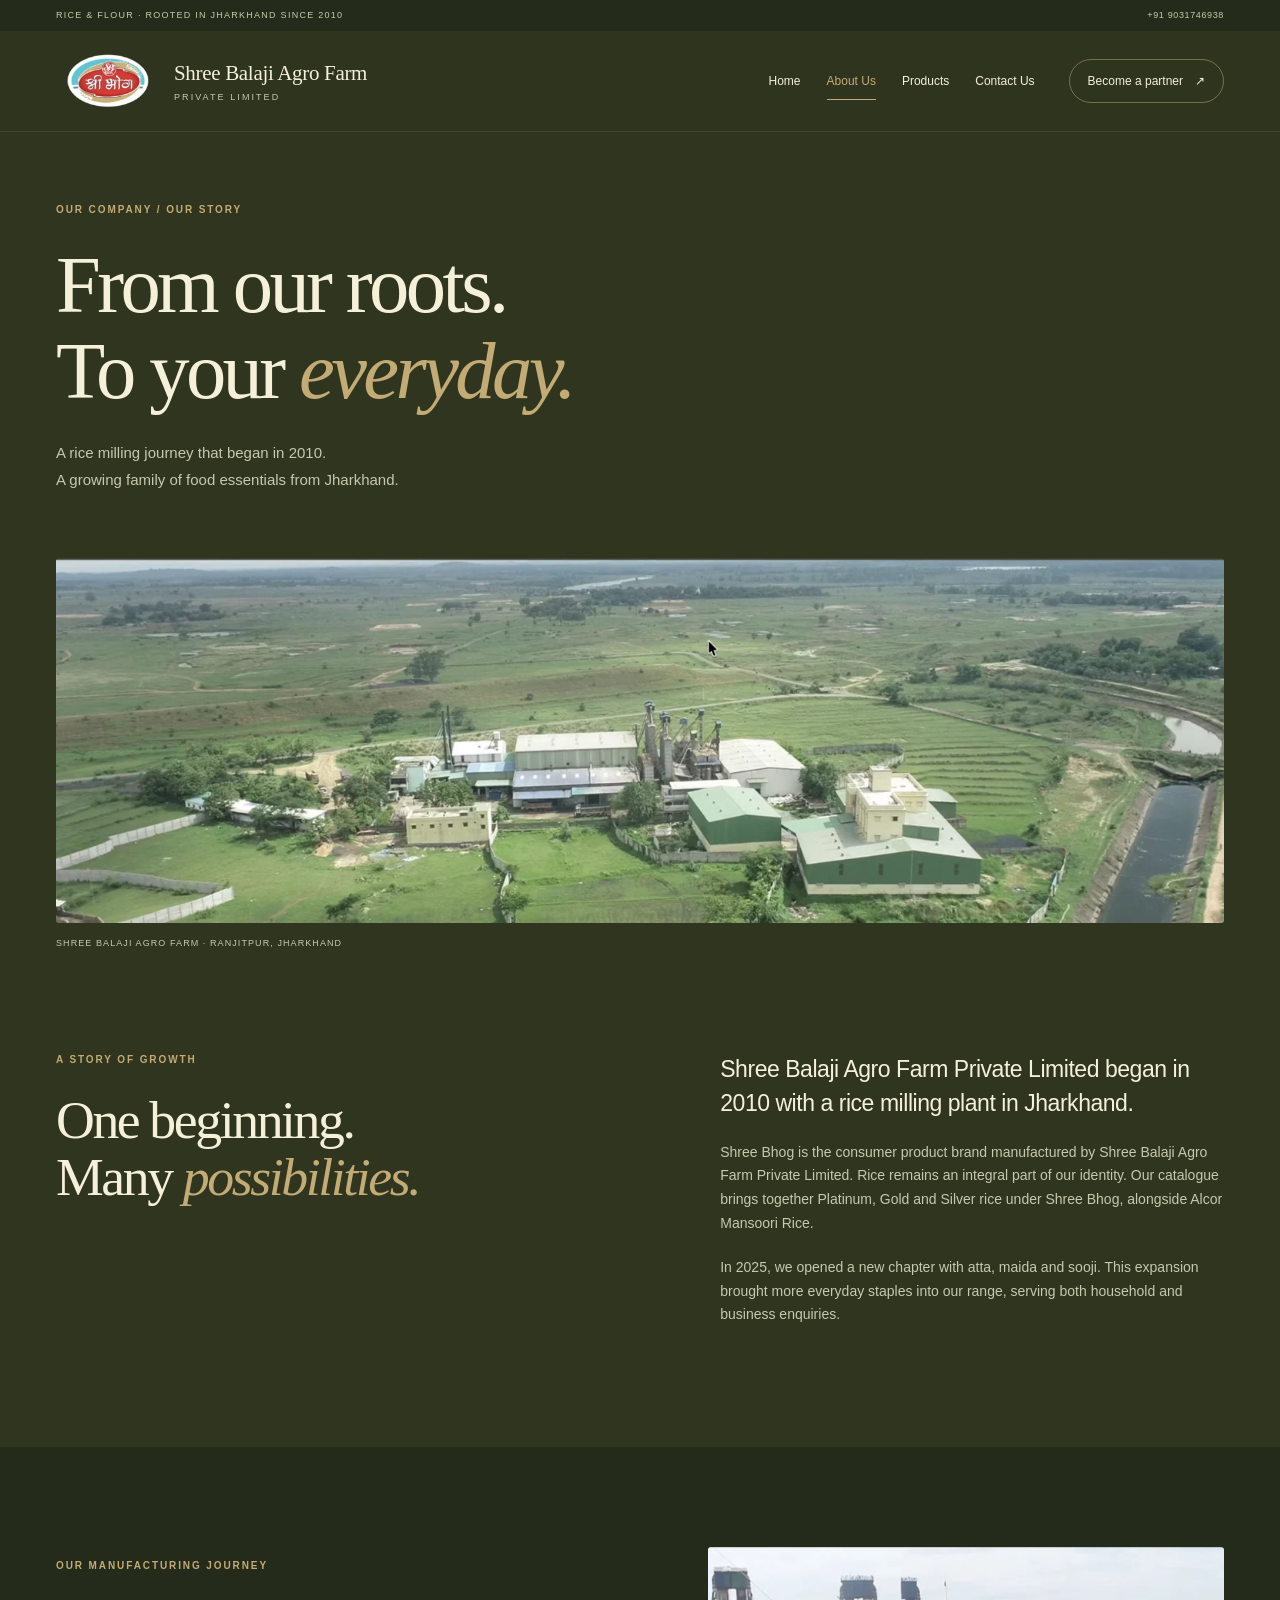
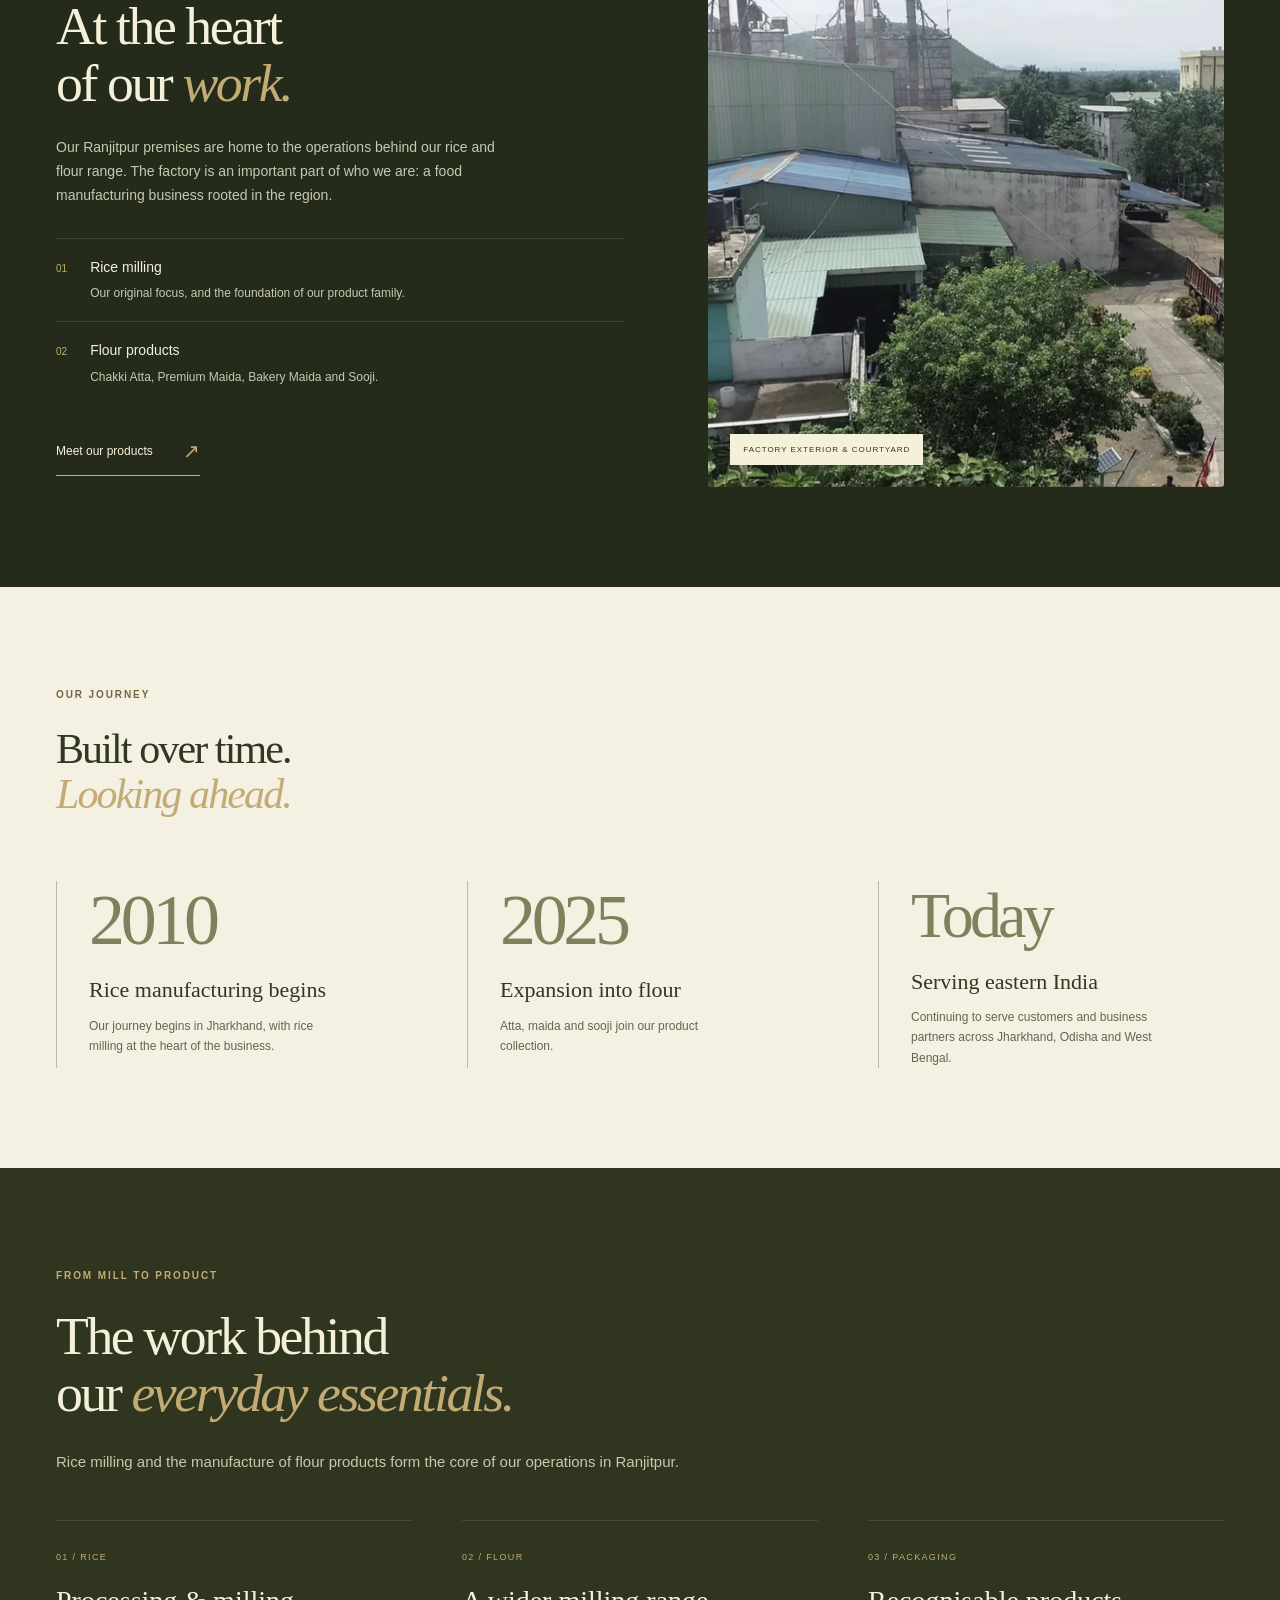
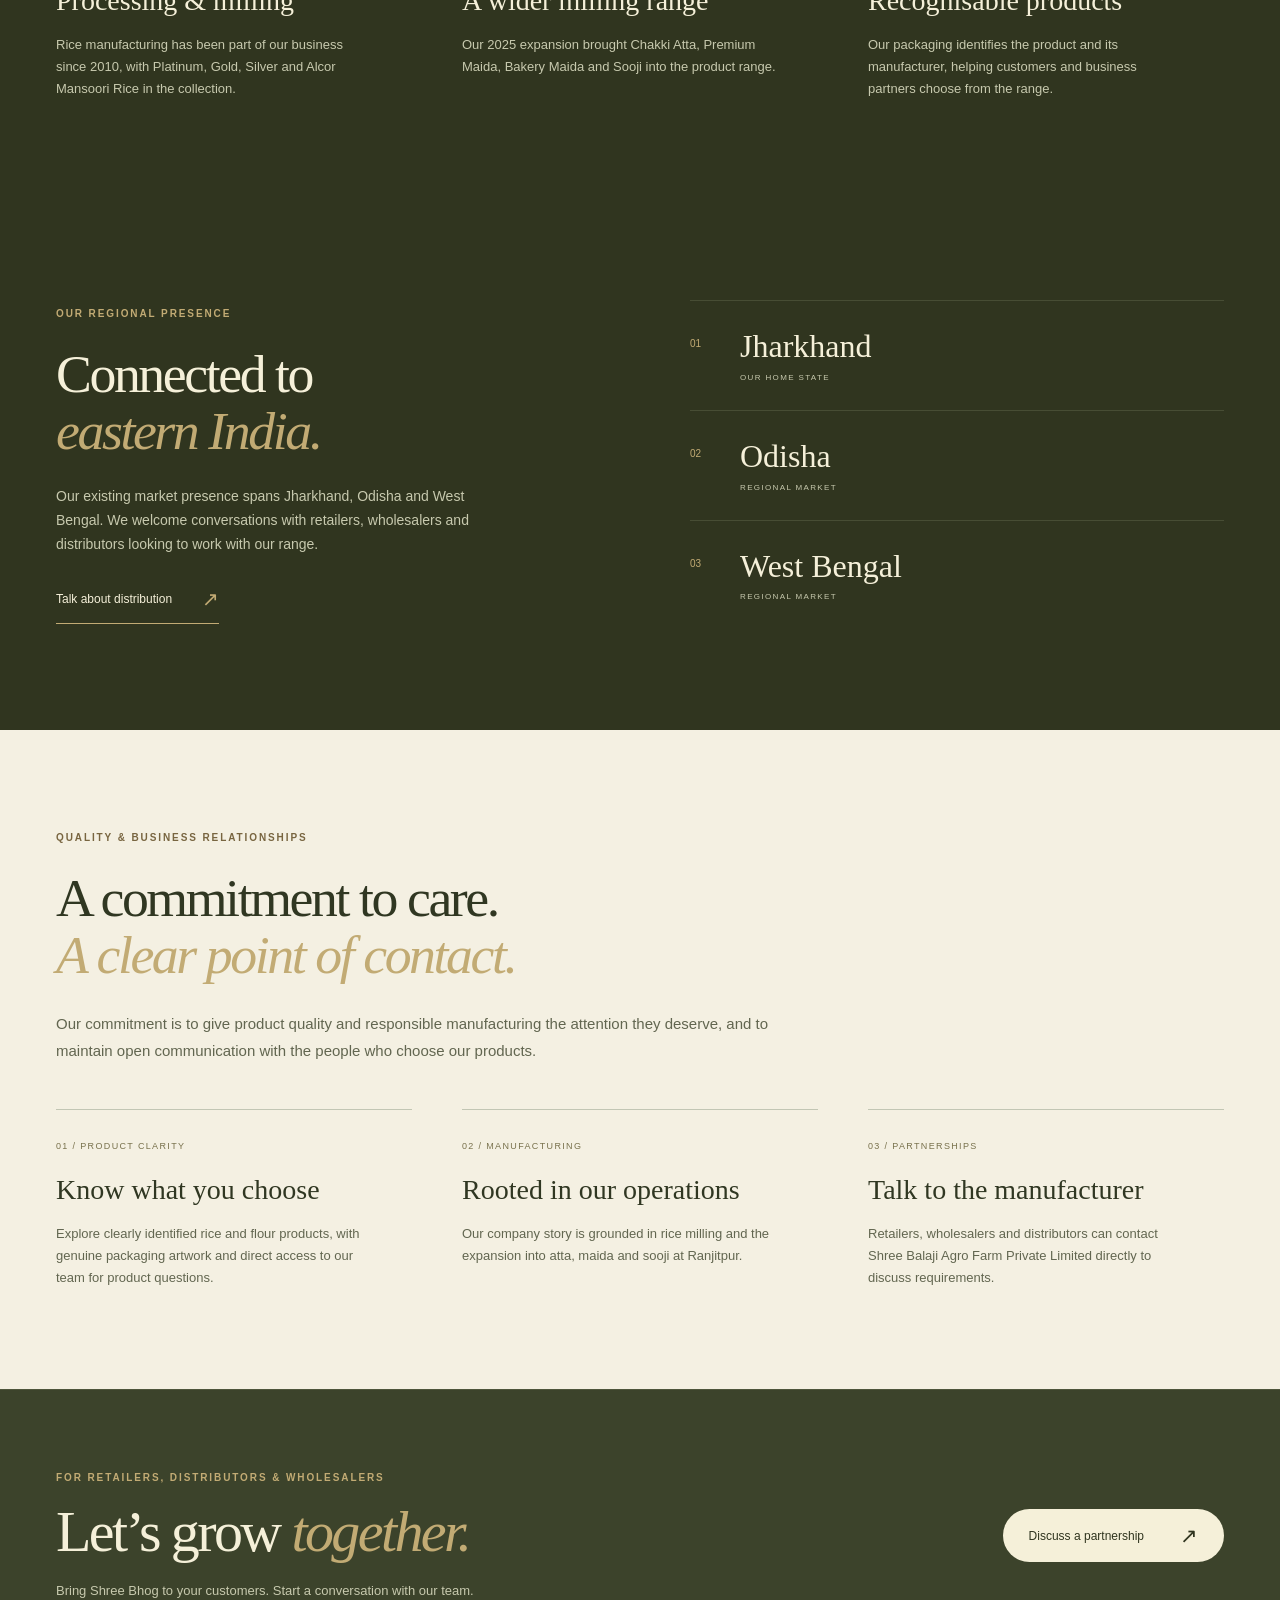
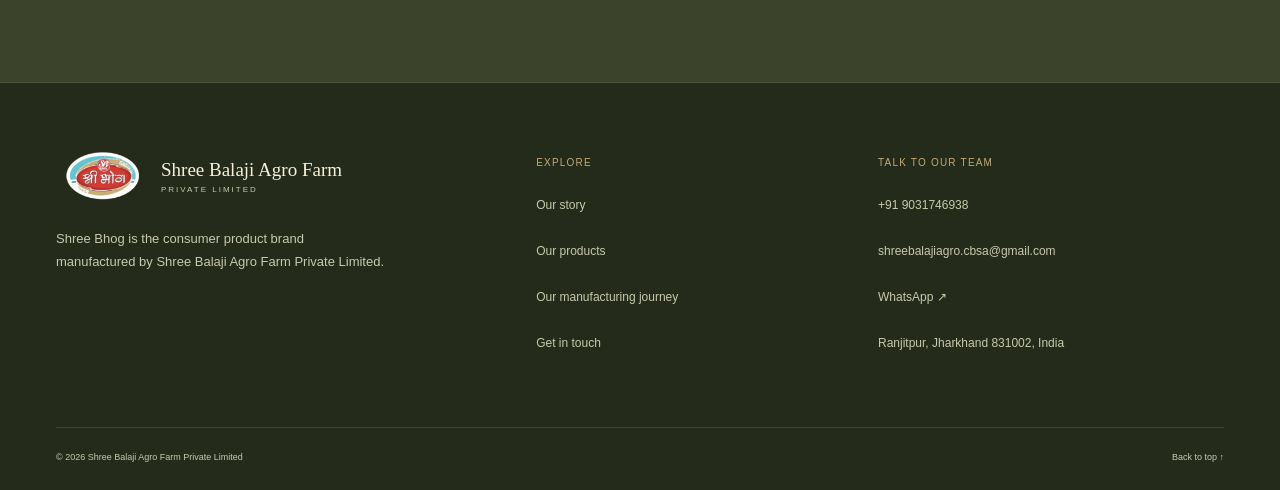
==== commit fac81120: "Refine brand presentation, catalogue, company story and contact configuration" ====
--- a/about.html
+++ b/about.html
@@ -14,15 +14,23 @@
     </script>
     <script src="js/script.js" defer>
     </script>
+    <!-- BUSINESS_METADATA_START -->
+    <meta property="og:site_name" content="Shree Balaji Agro Farm Private Limited">
+    <meta property="og:locale" content="en_IN">
+    <meta name="twitter:card" content="summary">
+    <meta name="twitter:title" content="About Us | Shree Balaji Agro Farm Private Limited">
+    <meta name="twitter:description" content="Our journey from rice milling in 2010 to atta, maida and sooji in 2025. Meet Shree Balaji Agro Farm Private Limited, Ranjitpur.">
+    <script type="application/ld+json">{"@context":"https://schema.org","@type":"LocalBusiness","name":"Shree Balaji Agro Farm Private Limited","brand":{"@type":"Brand","name":"Shree Bhog"},"telephone":"+919031746938","email":"shreebalajiagro.cbsa@gmail.com","address":{"@type":"PostalAddress","streetAddress":"Ranjitpur","addressRegion":"Jharkhand","postalCode":"831002","addressCountry":"IN"},"areaServed":["Jharkhand","Odisha","West Bengal"]}</script>
+    <!-- BUSINESS_METADATA_END -->
   </head>
   <body id="top"><a class="skip-link" href="#main">Skip to content</a>
-    <div class="topbar"><span>RICE & FLOUR · ROOTED IN JHARKHAND SINCE 2010</span><a href="tel:+917061157272">+91 70611 57272</a>
+    <div class="topbar"><span>RICE & FLOUR · ROOTED IN JHARKHAND SINCE 2010</span><a data-contact-link="phone" href="tel:+919031746938"><span data-contact-text="phone">+91 9031746938</span></a>
     </div>
     <header class="site-header">
       <div class="header-inner"><a class="brand" href="index.html" aria-label="Shree Balaji Agro Farm Private Limited home"><img src="assets/images/logo-600.webp" width="91" height="55" alt="Shree Bhog"><span>Shree Balaji Agro Farm<small>PRIVATE LIMITED</small></span></a>
         <button class="menu-toggle" type="button" aria-expanded="false" aria-controls="main-nav" hidden>Menu <span aria-hidden="true">☰</span>
         </button>
-        <nav id="main-nav" aria-label="Main navigation"><a href="index.html" >Home</a><a href="about.html" aria-current=page>About Us</a><a href="products.html" >Products</a><a href="contact.html" >Contact Us</a><a class="nav-cta" href="contact.html?business=Distributor">Become a partner <span aria-hidden="true">↗</span></a>
+        <nav id="main-nav" aria-label="Main navigation"><a href="index.html" >Home</a><a href="about.html" aria-current="page">About Us</a><a href="products.html" >Products</a><a href="contact.html" >Contact Us</a><a class="nav-cta" href="contact.html?business=Distributor">Become a partner <span aria-hidden="true">↗</span></a>
         </nav>
       </div>
     </header>
@@ -49,7 +57,7 @@
         <div class="intro-copy">
           <p class="lead">Shree Balaji Agro Farm Private Limited began in 2010 with a rice milling plant in Jharkhand.
           </p>
-          <p>Rice remains an integral part of our identity. Our catalogue brings together Platinum, Gold and Silver rice under Shree Bhog, alongside Alcor Mansoori Rice.
+          <p>Shree Bhog is the consumer product brand manufactured by Shree Balaji Agro Farm Private Limited. Rice remains an integral part of our identity. Our catalogue brings together Platinum, Gold and Silver rice under Shree Bhog, alongside Alcor Mansoori Rice.
           </p>
           <p>In 2025, we opened a new chapter with atta, maida and sooji. This expansion brought more everyday staples into our range, serving both household and business enquiries.
           </p>
@@ -80,6 +88,24 @@
           </div>
         </div>
       </section>
+      <section class="milestones section" aria-labelledby="journey-title">
+        <div class="wrap">
+          <div><p class="eyebrow">OUR JOURNEY</p><h2 id="journey-title">Built over time.<br><em>Looking ahead.</em></h2></div>
+          <div class="milestone"><span>2010</span><h3>Rice manufacturing begins</h3><p>Our journey begins in Jharkhand, with rice milling at the heart of the business.</p></div>
+          <div class="milestone"><span>2025</span><h3>Expansion into flour</h3><p>Atta, maida and sooji join our product collection.</p></div>
+          <div class="milestone"><span class="today">Today</span><h3>Serving eastern India</h3><p>Continuing to serve customers and business partners across Jharkhand, Odisha and West Bengal.</p></div>
+        </div>
+      </section>
+      <section class="wrap section operations" aria-labelledby="operations-title">
+        <p class="eyebrow">FROM MILL TO PRODUCT</p>
+        <h2 id="operations-title">The work behind<br>our <em>everyday essentials.</em></h2>
+        <p class="section-intro">Rice milling and the manufacture of flour products form the core of our operations in Ranjitpur.</p>
+        <div class="values-grid">
+          <article><span>01 / RICE</span><h3>Processing & milling</h3><p>Rice manufacturing has been part of our business since 2010, with Platinum, Gold, Silver and Alcor Mansoori Rice in the collection.</p></article>
+          <article><span>02 / FLOUR</span><h3>A wider milling range</h3><p>Our 2025 expansion brought Chakki Atta, Premium Maida, Bakery Maida and Sooji into the product range.</p></article>
+          <article><span>03 / PACKAGING</span><h3>Recognisable products</h3><p>Our packaging identifies the product and its manufacturer, helping customers and business partners choose from the range.</p></article>
+        </div>
+      </section>
       <section class="wrap section regional">
         <div>
           <p class="eyebrow">OUR REGIONAL PRESENCE
@@ -108,31 +134,15 @@
           </div>
         </div>
       </section>
-      <section class="values section">
+      <section class="values section" aria-labelledby="quality-title">
         <div class="wrap">
-          <p class="eyebrow">WHAT GUIDES US
-          </p>
-          <h2>Simple values.<br><em>Everyday purpose.</em>
-          </h2>
+          <p class="eyebrow">QUALITY & BUSINESS RELATIONSHIPS</p>
+          <h2 id="quality-title">A commitment to care.<br><em>A clear point of contact.</em></h2>
+          <p class="section-intro">Our commitment is to give product quality and responsible manufacturing the attention they deserve, and to maintain open communication with the people who choose our products.</p>
           <div class="values-grid">
-            <article><span>01 / FOOD</span>
-              <h3>Everyday relevance
-              </h3>
-              <p>Keeping familiar rice and flour products at the centre of our work.
-              </p>
-            </article>
-            <article><span>02 / ROOTS</span>
-              <h3>A regional connection
-              </h3>
-              <p>Growing from our Jharkhand beginnings while serving neighbouring markets.
-              </p>
-            </article>
-            <article><span>03 / PEOPLE</span>
-              <h3>Lasting relationships
-              </h3>
-              <p>Welcoming direct conversations with the people and businesses who choose our products.
-              </p>
-            </article>
+            <article><span>01 / PRODUCT CLARITY</span><h3>Know what you choose</h3><p>Explore clearly identified rice and flour products, with genuine packaging artwork and direct access to our team for product questions.</p></article>
+            <article><span>02 / MANUFACTURING</span><h3>Rooted in our operations</h3><p>Our company story is grounded in rice milling and the expansion into atta, maida and sooji at Ranjitpur.</p></article>
+            <article><span>03 / PARTNERSHIPS</span><h3>Talk to the manufacturer</h3><p>Retailers, wholesalers and distributors can contact Shree Balaji Agro Farm Private Limited directly to discuss requirements.</p></article>
           </div>
         </div>
       </section>
@@ -153,7 +163,7 @@
     <footer class="site-footer">
       <div class="wrap footer-grid">
         <div class="footer-brand"><a class="brand" href="index.html"><img src="assets/images/logo-600.webp" width="91" height="55" alt="Shree Bhog"><span>Shree Balaji Agro Farm<small>PRIVATE LIMITED</small></span></a>
-          <p>Wholesome products.<br>For every home.
+          <p>Shree Bhog is the consumer product brand manufactured by Shree Balaji Agro Farm Private Limited.
           </p>
         </div>
         <div>
@@ -164,11 +174,11 @@
         <div>
           <h2>Talk to our team
           </h2>
-          <a href="tel:+917061157272">+91 7061157272</a><a href="mailto:shreebalajiagro.cbsa@gmail.com">shreebalajiagro.cbsa@gmail.com</a><a href="https://wa.me/917061157272" target="_blank" rel="noopener noreferrer">WhatsApp <span aria-hidden="true">↗</span></a>
-          <p>Ranjitpur, Jharkhand 831002, India
-          </p>
+          <a data-contact-link="phone" href="tel:+919031746938"><span data-contact-text="phone">+91 9031746938</span></a><a data-contact-link="email" href="mailto:shreebalajiagro.cbsa@gmail.com"><span data-contact-text="email">shreebalajiagro.cbsa@gmail.com</span></a><a data-contact-link="whatsapp" href="https://wa.me/919031746938" target="_blank" rel="noopener noreferrer">WhatsApp <span aria-hidden="true">↗</span></a>
+          <p data-contact-text="address">Ranjitpur, Jharkhand 831002, India</p>
         </div>
       </div>
+      <!-- SOCIAL_LINKS_START --><nav class="wrap social-links" aria-label="Official social media" hidden></nav><!-- SOCIAL_LINKS_END -->
       <div class="wrap footer-bottom"><span>© <span data-year>2026</span> Shree Balaji Agro Farm Private Limited</span><a href="#top">Back to top ↑</a>
       </div>
     </footer>
--- a/css/styles.css
+++ b/css/styles.css
@@ -1611,3 +1611,88 @@
 .site-footer .footer-grid > div:not(.footer-brand) > a {
   padding-block:7px;
 }
+
+/* Homepage video: layout, text and the existing olive overlay stay unchanged. */
+.home-hero > .hero-image { z-index:-4; }
+.hero-video {
+  position:absolute;
+  inset:0;
+  width:100%;
+  height:100%;
+  object-fit:cover;
+  object-position:50% 56%;
+  z-index:-3;
+  opacity:0;
+  pointer-events:none;
+  transition:opacity .4s ease;
+}
+.hero-video.is-playing { opacity:1; }
+@media (max-width:760px) {
+  .hero-video { object-position:58% center; }
+}
+@media (prefers-reduced-motion:reduce) {
+  .hero-video { display:none; transition:none; }
+}
+
+/* Final refinement: preserve the established layout and visual identity. */
+.site-header .brand { gap:18px; }
+.site-header .brand img { width:100px; height:62px; }
+.site-header .brand > span { font-size:21px; letter-spacing:-.015em; }
+.site-header .brand small { font-size:9px; margin-top:3px; letter-spacing:.23em; }
+#main-nav { gap:26px; }
+#main-nav > a { min-height:44px; display:flex; align-items:center; }
+.site-header .header-inner { gap:26px; }
+.footer-brand > p { font:13px/1.8 var(--sans); color:var(--muted); max-width:330px; margin-top:22px; }
+.site-footer .footer-grid > div:not(.footer-brand) > a { min-height:44px; margin-block:2px; }
+.social-links { display:flex; gap:24px; padding-bottom:22px; font-size:12px; }
+.social-links a { padding-block:10px; }
+.section-intro { max-width:750px; font-size:15px; color:var(--muted); margin-top:26px; line-height:1.8; }
+.values .section-intro { color:#626650; }
+.milestones .wrap { grid-template-columns:repeat(3,minmax(0,1fr)); }
+.milestones .wrap > div:first-child { grid-column:1/-1; }
+.milestone .today { font-size:64px; }
+.operations .values-grid p { color:var(--muted); }
+.operations .values-grid span { color:var(--gold); }
+.operations .values-grid article { border-color:var(--line); }
+.product-body p { font-size:13px; }
+.product-enquiry { font-size:12px; line-height:1.5; }
+.contact-details .contact-detail strong { line-height:1.7; }
+.enquiry-form label:not(.consent) { font-size:12px; }
+input, select, textarea { scroll-margin-top:140px; }
+@media(max-width:1100px) and (min-width:1001px) {
+  .site-header .brand img { width:88px; }
+  .site-header .brand > span { font-size:18px; }
+  #main-nav { gap:17px; }
+}
+@media(max-width:1000px) {
+  .footer-brand { display:block; }
+  .footer-brand > p { max-width:560px; }
+  #main-nav { gap:5px; }
+  .milestone .today { font-size:58px; }
+}
+@media(max-width:760px) {
+  .site-header .brand img { width:78px; height:52px; }
+  .site-header .brand { gap:14px; flex:1; min-width:0; }
+  .site-header .brand > span { font-size:18px; }
+  .site-header .brand small { font-size:8px; }
+  .site-header .header-inner { gap:0; }
+  #main-nav .nav-cta { justify-content:center; }
+  .milestones .wrap { grid-template-columns:1fr; gap:28px; }
+  .milestone { padding-left:22px; }
+  .milestone > span, .milestone .today { font-size:56px; }
+  .milestone p { max-width:none; font-size:13px; }
+  .footer-brand > p { display:block; font-size:13px; }
+  .product-body p { font-size:12px; }
+  .product-enquiry { font-size:11px; }
+  .enquiry-form input:not([type=checkbox]), .enquiry-form select, .enquiry-form textarea { font-size:16px; }
+  .consent { font-size:12px; }
+  .section-intro { font-size:14px; }
+}
+@media(max-width:440px) {
+  .site-header .brand img { width:62px; height:45px; }
+  .site-header .brand { gap:10px; }
+  .site-header .brand > span { font-size:15px; max-width:145px; }
+  .site-header .brand small { font-size:7px; letter-spacing:.15em; }
+  .product-enquiry { font-size:10px; }
+  .product-body h3 { font-size:23px; }
+}
